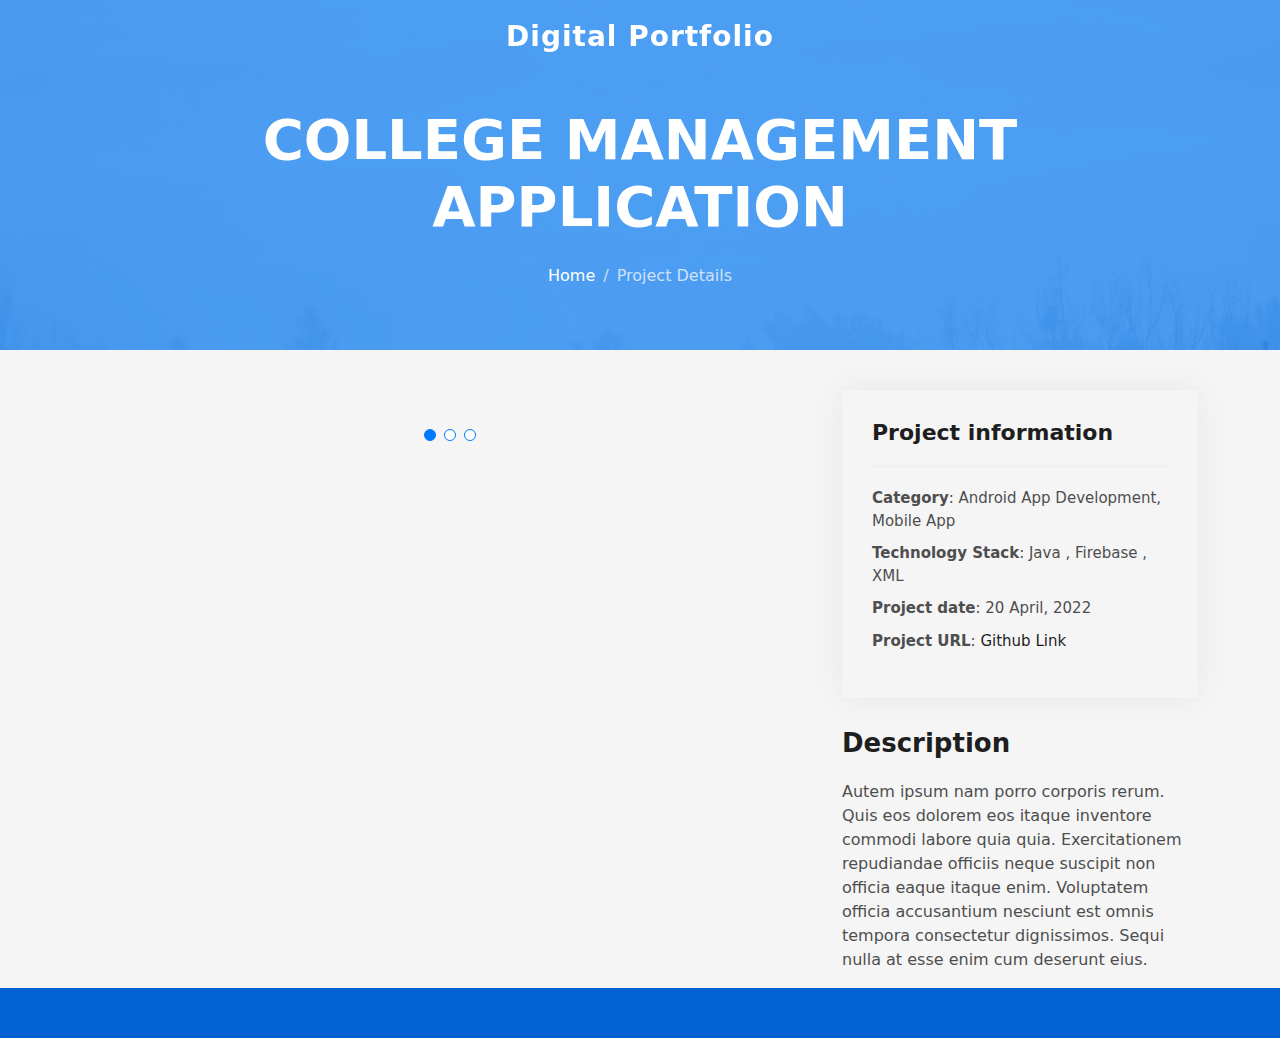
==== project-2.html @ 9c868633 "Add files via upload" ====
<!DOCTYPE html>
<html lang="en">

<head>
  <meta charset="utf-8">
  <meta content="width=device-width, initial-scale=1.0" name="viewport">

  <title>Sahil Bhawani-App Development</title>
  <meta content="" name="description">
  <meta content="" name="keywords">

  <!-- Favicons -->
  <link href="assets/img/logo-4.jpg" rel="icon">
  <link href="assets/img/apple-touch-icon.png" rel="apple-touch-icon">

  <!-- Vendor CSS Files -->
  <link href="assets/vendor/bootstrap/css/bootstrap.min.css" rel="stylesheet">
  <link href="assets/vendor/bootstrap-icons/bootstrap-icons.css" rel="stylesheet">
  <link href="assets/vendor/glightbox/css/glightbox.min.css" rel="stylesheet">
  <link href="assets/vendor/swiper/swiper-bundle.min.css" rel="stylesheet">

  <!-- Template Main CSS File -->
  <link href="assets/css/style.css" rel="stylesheet">
</head>

<body>

  <!-- ======= Header ======= -->
  <header id="header" class="fixed-top">
    <div class="container d-flex align-items-center justify-content-between">

      <h1 class="logo1"><a href="index.html">Digital Portfolio</a></h1>
    </div>
  </header><!-- End Header -->

  <div class="hero hero-single route bg-image" style="background-image: url(assets/img/overlay-bg.jpg)">
    <div class="overlay-mf"></div>
    <div class="hero-content display-table">
      <div class="table-cell">
        <div class="container">
          <h2 class="hero-title mb-4">College Management Application</h2>
          <ol class="breadcrumb d-flex justify-content-center">
            <li class="breadcrumb-item">
              <a href="index.html">Home</a>
            </li>
            <li class="breadcrumb-item active">Project Details</li>
          </ol>
        </div>
      </div>
    </div>
  </div>

  <main id="main">

    <!-- ======= Portfolio Details Section ======= -->
    <section id="portfolio-details" class="portfolio-details">
      <div class="container">

        <div class="row gy-4">

          <div class="col-lg-8">
            <div class="portfolio-details-slider swiper">
              <div class="swiper-wrapper align-items-center">

                <div class="swiper-slide">
                  <img src="assets/img/portfolio-details-1.jpg" alt="">
                </div>

                <div class="swiper-slide">
                  <img src="assets/img/portfolio-details-2.jpg" alt="">
                </div>

                <div class="swiper-slide">
                  <img src="assets/img/portfolio-details-3.jpg" alt="">
                </div>

              </div>
              <div class="swiper-pagination"></div>
            </div>
          </div>

          <div class="col-lg-4">
            <div class="portfolio-info">
              <h3>Project information</h3>
              <ul>
                <li><strong>Category</strong>: Android App Development, Mobile App</li>
                <li><strong>Technology Stack</strong>: Java , Firebase , XML</li>
                <li><strong>Project date</strong>: 20 April, 2022</li>
                <li><strong>Project URL</strong>: <a class="hover" href="https://drive.google.com/drive/folders/1hsqKF8RBBpRSfuTF2zzUp4gV_x_RzNjK?usp=sharing">Github Link</a></li>
              </ul>
            </div>
            <div class="portfolio-description">
              <h2>Description</h2>
              <p>
                Autem ipsum nam porro corporis rerum. Quis eos dolorem eos itaque inventore commodi labore quia quia. Exercitationem repudiandae officiis neque suscipit non officia eaque itaque enim. Voluptatem officia accusantium nesciunt est omnis tempora consectetur dignissimos. Sequi nulla at esse enim cum deserunt eius.
              </p>
            </div>
          </div>

        </div>

      </div>
    </section><!-- End Portfolio Details Section -->

  </main><!-- End #main -->

  <!-- ======= Footer ======= -->
  <footer>
    <div class="container">
      <div class="row">
        <div class="col-sm-12">
          <div class="copyright-box">
            </div>
          </div>
        </div>
      </div>
    </div>
  </footer> <!-- End  Footer -->

  <div id="preloader"></div>
  <a href="#" class="back-to-top d-flex align-items-center justify-content-center"><i class="bi bi-arrow-up-short"></i></a>

  <!-- Vendor JS Files -->
  <script src="assets/vendor/purecounter/purecounter_vanilla.js"></script>
  <script src="assets/vendor/bootstrap/js/bootstrap.bundle.min.js"></script>
  <script src="assets/vendor/glightbox/js/glightbox.min.js"></script>
  <script src="assets/vendor/swiper/swiper-bundle.min.js"></script>
  <script src="assets/vendor/typed.js/typed.min.js"></script>
  <script src="assets/vendor/php-email-form/validate.js"></script>

  <!-- Template Main JS File -->
  <script src="assets/js/main.js"></script>

</body>

</html>
---- assets/css/style.css ----
body {
  background-color: #f5f5f5;
  color: #4e4e4e;
}

h1,
h2,
h3,
h4,
h5,
h6 {
  color: #1e1e1e;
}

a {
  color: #1e1e1e;
  text-decoration: none;
  transition: all 0.5s ease-in-out;
}

a:hover {
  color: #0078ff;
  text-decoration: none;
  transition: all 0.5s ease-in-out;
}

.p-r {
  position: relative;
}

.color-a {
  text-decoration: none;
  color: #0078ff;
}

.color-d {
  color: #f5f5f5;
}

.color-text-a {
  text-decoration: none;
  color: #4e4e4e;
}

.box-shadow,
.card-blog,
.work-box,
.service-box,
.paralax-mf {
  box-shadow: 0 13px 8px -10px rgba(0, 0, 0, 0.1);
}

.box-shadow-a,
.button:hover {
  text-decoration: none;
  box-shadow: 0 0 0 4px #cde1f8;
}

.display-5 {
  font-size: 2.5rem;
  font-weight: 300;
  line-height: 1.1;
}

.display-6 {
  font-size: 2rem;
  font-weight: 300;
  line-height: 1.1;
}

.avatar {
  width: 32px;
  height: 32px;
  margin-right: 4px;
  overflow: hidden;
}

.bg-image {
  background-repeat: no-repeat;
  background-attachment: fixed;
  background-size: cover;
  background-position: center center;
}

@media (max-width: 1024px) {
  .bg-image {
    background-attachment: scroll;
  }
}

.overlay-mf {
  background-color: #0078ff;
}

.overlay-mf {
  position: absolute;
  top: 0;
  left: 0px;
  padding: 0;
  height: 100%;
  width: 100%;
  opacity: 0.7;
}

.paralax-mf {
  position: relative;
  padding: 8rem 0;
}

.display-table {
  width: 100%;
  height: 100%;
  display: table;
}

.table-cell {
  display: table-cell;
  vertical-align: middle;
}

/*--/ Sections /--*/
.sect-4 {
  padding: 4rem 0;
}

.sect-pt4 {
  padding-top: 4rem;
}

.sect-mt4 {
  margin-top: 4rem;
}

/*--/ Title s /--*/
.title-s {
  font-weight: 600;
  color: #1e1e1e;
  font-size: 1.1rem;
}

/*--/ Title A /--*/
.title-box {
  margin-bottom: 4rem;
}

.title-a {
  text-decoration: none;
  font-size: 3rem;
  font-weight: bold;
  text-transform: uppercase;
}

.subtitle-a {
  text-decoration: none;
  color: #4e4e4e;
}

.line-mf {
  width: 40px;
  height: 5px;
  background-color: #0078ff;
  margin: 0 auto;
}

/*--/ Title Left /--*/
.title-box-2 {
  margin-bottom: 3rem;
}

.title-left {
  font-size: 2rem;
  position: relative;
}

.title-left:before {
  content: "";
  position: absolute;
  height: 3px;
  background-color: #0078ff;
  width: 100px;
  bottom: -12px;
}

/*------/ Box /------*/
.box-pl2 {
  padding-left: 2rem;
}

.box-shadow-full {
  padding: 3rem 1.25rem;
  position: relative;
  background-color: #fff;
  margin-bottom: 3rem;
  z-index: 2;
  box-shadow: 0 1px 1px 0 rgba(0, 0, 0, 0.06), 0 2px 5px 0 rgba(0, 0, 0, 0.2);
}

@media (min-width: 768px) {
  .box-shadow-full {
    padding: 3rem;
  }
}

/*------/ Socials /------*/
.socials {
  padding: 1.5rem 0;
}

.socials ul li {
  display: inline-block;
}

.socials .ico-circle {
  height: 40px;
  width: 40px;
  font-size: 1.2rem;
  border-radius: 50%;
  line-height: 1.6;
  margin: 0 15px 0 0;
  box-shadow: 0 0 0 3px #0078ff;
  transition: all 500ms ease;
}

.socials .ico-circle:hover {
  background-color: #0078ff;
  color: #fff;
  box-shadow: 0 0 0 3px #cde1f8;
  transition: all 500ms ease;
}

/*------/ Ul resect /------*/
.ul-resect,
.widget-tags ul,
.widget-sidebar .list-sidebar,
.box-comments .list-comments,
.blog-wrapper .post-meta ul,
.list-ico,
.socials ul {
  list-style: none;
  padding-left: 0;
  margin-bottom: 0;
}

.list-ico {
  line-height: 2;
}

.list-ico span {
  color: #0078ff;
  margin-right: 10px;
}

/*------/ Ico Circle /------*/
.ico-circle {
  height: 100px;
  width: 100px;
  font-size: 2rem;
  border-radius: 50%;
  line-height: 1.55;
  margin: 0 auto;
  text-align: center;
  box-shadow: 0 0 0 10px #0078ff;
  display: block;
}

/*------/ Owl Carousel /------*/
.owl-theme .owl-dots {
  text-align: center;
  margin-top: 18px;
}

.owl-theme .owl-dots .owl-dot {
  display: inline-block;
}

.owl-theme .owl-dots .owl-dot span {
  width: 18px;
  height: 7px;
  margin: 5px 5px;
  background: #cde1f8;
  border: 0px solid #cde1f8;
  display: block;
  transition: all 0.6s ease-in-out;
  cursor: pointer;
}

.owl-theme .owl-dots .owl-dot:hover span {
  background-color: #cde1f8;
}

.owl-theme .owl-dots .owl-dot.active span {
  background-color: #1B1B1B;
  width: 25px;
}

/*--/ Scrolltop s /--*/
.scrolltop-mf {
  position: relative;
  display: none;
}

.scrolltop-mf span {
  z-index: 999;
  position: fixed;
  width: 42px;
  height: 42px;
  background-color: #0078ff;
  opacity: 0.7;
  font-size: 1.6rem;
  line-height: 1.5;
  text-align: center;
  color: #fff;
  top: auto;
  left: auto;
  right: 30px;
  bottom: 50px;
  cursor: pointer;
  border-radius: 50%;
}

/*--------------------------------------------------------------
# Back to top button
--------------------------------------------------------------*/
.back-to-top {
  position: fixed;
  visibility: hidden;
  opacity: 0;
  right: 15px;
  bottom: 15px;
  z-index: 996;
  background: #0078ff;
  width: 40px;
  height: 40px;
  border-radius: 50px;
  transition: all 0.4s;
}

.back-to-top i {
  font-size: 28px;
  color: #fff;
  line-height: 0;
}

.back-to-top:hover {
  background: #298eff;
  color: #fff;
}

.back-to-top.active {
  visibility: visible;
  opacity: 1;
}

/*------/ Prelaoder /------*/
#preloader {
  position: fixed;
  top: 0;
  left: 0;
  right: 0;
  bottom: 0;
  z-index: 9999;
  overflow: hidden;
  background: #fff;
}

#preloader:before {
  content: "";
  position: fixed;
  top: calc(50% - 30px);
  left: calc(50% - 30px);
  border: 6px solid #f2f2f2;
  border-top: 6px solid #0078ff;
  border-radius: 50%;
  width: 60px;
  height: 60px;
  -webkit-animation: animate-preloader 1s linear infinite;
  animation: animate-preloader 1s linear infinite;
}

@-webkit-keyframes animate-preloader {
  0% {
    transform: rotate(0deg);
  }

  100% {
    transform: rotate(360deg);
  }
}

@keyframes animate-preloader {
  0% {
    transform: rotate(0deg);
  }

  100% {
    transform: rotate(360deg);
  }
}

/*------/ Button /------*/
.button {
  display: inline-block;
  padding: 0.3rem 0.6rem;
  text-align: center;
  vertical-align: middle;
  -webkit-user-select: none;
  -moz-user-select: none;
  user-select: none;
  font-size: 1rem;
  border-radius: 0.3rem;
  border: 1px solid transparent;
  transition: all 500ms ease;
  cursor: pointer;
}

.button:focus {
  outline: 0;
}

.button:hover {
  background-color: #0062d3;
  color: #fff;
  transition: all 500ms ease;
}

.button-a {
  text-decoration: none;
  background-color: #0078ff;
  color: #fff;
  border-color: #cde1f8;
}

.button-big {
  padding: 0.9rem 2.3rem;
  font-size: 1.2rem;
}

.button-rouded {
  border-radius: 5rem;
}

.btn-lg {
  padding: 0.5rem 1rem;
  font-size: 1.25rem;
  line-height: 1.5;
  border-radius: 0.3rem;
}

/*--------------------------------------------------------------
# Header
--------------------------------------------------------------*/
#header {
  transition: all 0.5s;
  z-index: 997;
  padding: 20px 0;
}

#header .logo {
  font-size: 28px;
  margin: 0;
  padding: 0;
  font-weight: 600;
  letter-spacing: 1px;
}

#header .logo a {
  color: #fff;
}

#header .logo img {
  max-height: 40px;
}

#header .logo1 {
  font-size: 28px;
  align-items: center;
  margin-left: auto;
  margin-right: auto;
  padding: 0;
  font-weight: 600;
  letter-spacing: 1px;
}

#header .logo1 a {
  color: #fff;
}

#header .logo1 img {
  max-height: 40px;
}

#header.header-scrolled {
  background: rgba(0, 0, 0, 0.9);
  padding: 12px 0;
}

/*--------------------------------------------------------------
# Navigation Menu
--------------------------------------------------------------*/
/**
* Desktop Navigation 
*/
.navbar {
  padding: 0;
}

.navbar ul {
  margin: 0;
  padding: 0;
  display: flex;
  list-style: none;
  align-items: center;
}

.navbar li {
  position: relative;
}

.navbar>ul>li {
  white-space: nowrap;
  padding: 10px 0 10px 30px;
}

.navbar a,
.navbar a:focus {
  display: flex;
  align-items: center;
  justify-content: space-between;
  color: #fff;
  font-size: 16px;
  font-weight: 600;
  padding: 0;
  white-space: nowrap;
  transition: 0.3s;
  letter-spacing: 0.4px;
  position: relative;
  text-transform: uppercase;
}

.navbar a i,
.navbar a:focus i {
  font-size: 12px;
  line-height: 0;
  margin-left: 5px;
}

.navbar>ul>li>a:before {
  content: "";
  position: absolute;
  width: 100%;
  height: 2px;
  bottom: -6px;
  left: 0;
  width: 0;
  background-color: #fff;
  visibility: hidden;
  transition: all 0.3s ease-in-out 0s;
}

.navbar a:hover:before,
.navbar li:hover>a:before,
.navbar .active:before {
  visibility: visible;
  width: 80%;
}

.navbar a:hover,
.navbar .active,
.navbar .active:focus,
.navbar li:hover>a {
  color: #fff;
}

.navbar .dropdown ul {
  display: block;
  position: absolute;
  left: 30px;
  top: calc(100% + 30px);
  margin: 0;
  padding: 10px 0;
  z-index: 99;
  opacity: 0;
  visibility: hidden;
  background: #fff;
  box-shadow: 0px 0px 30px rgba(127, 137, 161, 0.25);
  transition: 0.3s;
}

.navbar .dropdown ul li {
  min-width: 200px;
}

.navbar .dropdown ul a {
  padding: 10px 20px;
  font-size: 14px;
  text-transform: none;
  color: #4e4e4e;
}

.navbar .dropdown ul a i {
  font-size: 12px;
}

.navbar .dropdown ul a:hover,
.navbar .dropdown ul .active:hover,
.navbar .dropdown ul li:hover>a {
  color: #0078ff;
}

.navbar .dropdown:hover>ul {
  opacity: 1;
  top: 100%;
  visibility: visible;
}

.navbar .dropdown .dropdown ul {
  top: 0;
  left: calc(100% - 30px);
  visibility: hidden;
}

.navbar .dropdown .dropdown:hover>ul {
  opacity: 1;
  top: 0;
  left: 100%;
  visibility: visible;
}

@media (max-width: 1366px) {
  .navbar .dropdown .dropdown ul {
    left: -90%;
  }

  .navbar .dropdown .dropdown:hover>ul {
    left: -100%;
  }
}

/**
* Mobile Navigation 
*/
.mobile-nav-toggle {
  color: #fff;
  font-size: 28px;
  cursor: pointer;
  display: none;
  line-height: 0;
  transition: 0.5s;
}

@media (max-width: 991px) {
  .mobile-nav-toggle {
    display: block;
  }

  .navbar ul {
    display: none;
  }
}

.navbar-mobile {
  position: fixed;
  overflow: hidden;
  top: 0;
  right: 0;
  left: 0;
  bottom: 0;
  background: rgba(78, 78, 78, 0.9);
  transition: 0.3s;
  z-index: 999;
}

.navbar-mobile .mobile-nav-toggle {
  position: absolute;
  top: 15px;
  right: 15px;
}

.navbar-mobile ul {
  display: block;
  position: absolute;
  top: 55px;
  right: 15px;
  bottom: 15px;
  left: 15px;
  padding: 10px 0;
  background-color: #fff;
  overflow-y: auto;
  transition: 0.3s;
}

.navbar-mobile>ul>li {
  padding: 0;
}

.navbar-mobile a:hover:before,
.navbar-mobile li:hover>a:before,
.navbar-mobile .active:before {
  visibility: hidden;
}

.navbar-mobile a,
.navbar-mobile a:focus {
  padding: 10px 20px;
  font-size: 15px;
  color: #4e4e4e;
}

.navbar-mobile a:hover,
.navbar-mobile .active,
.navbar-mobile li:hover>a {
  color: #0078ff;
}

.navbar-mobile .getstarted,
.navbar-mobile .getstarted:focus {
  margin: 15px;
}

.navbar-mobile .dropdown ul {
  position: static;
  display: none;
  margin: 10px 20px;
  padding: 10px 0;
  z-index: 99;
  opacity: 1;
  visibility: visible;
  background: #fff;
  box-shadow: 0px 0px 30px rgba(127, 137, 161, 0.25);
}

.navbar-mobile .dropdown ul li {
  min-width: 200px;
}

.navbar-mobile .dropdown ul a {
  padding: 10px 20px;
}

.navbar-mobile .dropdown ul a i {
  font-size: 12px;
}

.navbar-mobile .dropdown ul a:hover,
.navbar-mobile .dropdown ul .active:hover,
.navbar-mobile .dropdown ul li:hover>a {
  color: #0078ff;
}

.navbar-mobile .dropdown>.dropdown-active {
  display: block;
}

/*--------------------------------------------------------------
# Hero Section
--------------------------------------------------------------*/
.hero {
  height: 100vh;
  position: relative;
  color: #fff;
}

.hero .hero-content {
  text-align: center;
  position: absolute;
}

.hero .overlay-itro {
  background-color: rgba(0, 0, 0, 0.6);
  position: absolute;
  top: 0;
  left: 0px;
  padding: 0;
  height: 100%;
  width: 100%;
  opacity: 0.9;
}

.hero .hero-title {
  color: #fff;
  font-weight: 600;
  font-size: 3rem;
}

@media (min-width: 768px) {
  .hero .hero-title {
    font-size: 4.5rem;
  }
}

.hero .hero-subtitle {
  font-size: 1.5rem;
  font-weight: 600;
}

@media (min-width: 768px) {
  .hero .hero-subtitle {
    font-size: 2.5rem;
  }
}

.hero .text-slider-items {
  display: none;
}

.hero-single {
  height: 350px;
}

.hero-single .hero-content {
  margin-top: 30px;
}

.hero-single .hero-title {
  text-transform: uppercase;
  font-size: 3rem;
}

@media (min-width: 768px) {
  .hero-single .hero-title {
    font-size: 3.5rem;
  }
}

.hero-single .breadcrumb {
  background-color: transparent;
  color: #0078ff;
}

.hero-single .breadcrumb .breadcrumb-item:before {
  color: #cde1f8;
}

.hero-single .breadcrumb .breadcrumb-item.active {
  color: #cde1f8;
}

.hero-single .breadcrumb a {
  color: #fff;
}

/*--------------------------------------------------------------
# About
--------------------------------------------------------------*/
.about-mf .box-shadow-full {
  padding-top: 4rem;
  padding-bottom: 4rem;
}

.about-mf .about-img {
  margin-bottom: 2rem;
}

.about-mf .about-img img {
  margin-left: 10px;
}

@media (min-width: 767px) {
  .about-mf .box-pl2 {
    margin-top: 3rem;
    padding-left: 0rem;
  }
}

.about-info{
  margin-top: 75px;
}

.resume_button{
  margin-top: 50px;
}

.skill-mf span {
  color: #4e4e4e;
}

.skill-mf .progress {
  background-color: #cde1f8;
  margin: 0.5rem 0 1.2rem 0;
  border-radius: 0;
  height: 0.7rem;
}

.skill-mf .progress .progress-bar {
  height: 0.7rem;
  background-color: #0078ff;
}

a.hover:hover{
  text-decoration: underline;
}

/*--------------------------------------------------------------
# Services
--------------------------------------------------------------*/
.service-box {
  background-color: #fff;
  padding: 2.5rem 1.3rem;
  border-radius: 1rem;
  margin-bottom: 3rem;
  text-align: center;
}

.service-box:hover .ico-circle {
  transition: all 500ms ease;
  color: #fff;
  background-color: #0078ff;
  box-shadow: 0 0 0 10px #cde1f8;
}

.service-box .service-ico {
  margin-bottom: 1rem;
  color: #1e1e1e;
}

.service-box .ico-circle {
  transition: all 500ms ease;
  display: inline-flex;
  align-items: center;
  justify-content: center;
}

.service-box .ico-circle i {
  line-height: 0;
  font-size: 40px;
}

.service-box .s-title {
  font-size: 1.4rem;
  text-transform: uppercase;
  text-align: center;
  padding: 0.4rem 0;
}

.service-box .s-description {
  color: #4e4e4e;
}

/*--------------------------------------------------------------
# Counter
--------------------------------------------------------------*/
.counter-box {
  color: #fff;
  text-align: center;
}

@media (min-width: 577px) {
  .counter-box {
    margin-bottom: 1.8rem;
  }
}

.counter-ico {
  margin-bottom: 1rem;
}

.counter-ico .ico-circle {
  height: 60px;
  width: 60px;
  line-height: 1.5;
  box-shadow: 0 0 0 10px #cde1f8;
}

.counter-num .counter {
  font-size: 2rem;
  margin-bottom: 0;
}

/*--------------------------------------------------------------
# Portfolio
--------------------------------------------------------------*/
.work-box {
  margin-bottom: 3rem;
  -webkit-backface-visibility: hidden;
  backface-visibility: hidden;
  background-color: #fff;
}

.work-box:hover img {
  transform: scale(1.3);
}

.work-img1 {
  height: 300px;
  margin-top: auto;
  margin-bottom: auto;
  margin-left: 100px;
  margin-right: auto;
  display: block;
  overflow: hidden;
}

.work-img2 {
  height: 300px;
  margin-bottom: auto;
  margin-left: auto;
  margin-right: auto;
  display: block;
  overflow: hidden;

}


.work-img {
  height: 300px;
  margin-top: auto;
  margin-bottom: auto;
  margin-left: auto;
  margin-right: auto;
  display: block;
  overflow: hidden;
}

.work-img img {
  transition: all 1s;
}

.work-img1 img {
  transition: all 1s;
}

.work-img2 img {
  transition: all 1s;
}

.work-content {
  padding: 2rem 3% 1rem 4%;
}

.work-content .w-more {
  color: #4e4e4e;
  font-size: 0.8rem;
}

.work-content .w-more .w-ctegory {
  color: #0078ff;
}

.work-content .w-like {
  font-size: 2.5rem;
  color: #0078ff;
  float: right;
}

.work-content .w-like a {
  color: #0078ff;
}

.work-content .w-like .num-like {
  font-size: 0.7rem;
}

.w-title {
  font-size: 1.2rem;
}

/*--------------------------------------------------------------
# Portfolio Details
--------------------------------------------------------------*/
.portfolio-details {
  padding-top: 40px;
}

.portfolio-details .portfolio-details-slider img {
  width: 100%;
}

.portfolio-details .portfolio-details-slider .swiper-pagination {
  margin-top: 20px;
  position: relative;
}

.portfolio-details .portfolio-details-slider .swiper-pagination .swiper-pagination-bullet {
  width: 12px;
  height: 12px;
  background-color: #fff;
  opacity: 1;
  border: 1px solid #0078ff;
}

.portfolio-details .portfolio-details-slider .swiper-pagination .swiper-pagination-bullet-active {
  background-color: #0078ff;
}

.portfolio-details .portfolio-info {
  padding: 30px;
  box-shadow: 0px 0 30px rgba(78, 78, 78, 0.08);
}

.portfolio-details .portfolio-info h3 {
  font-size: 22px;
  font-weight: 700;
  margin-bottom: 20px;
  padding-bottom: 20px;
  border-bottom: 1px solid #eee;
}

.portfolio-details .portfolio-info ul {
  list-style: none;
  padding: 0;
  font-size: 15px;
}

.portfolio-details .portfolio-info ul li+li {
  margin-top: 10px;
}

.portfolio-details .portfolio-description {
  padding-top: 30px;
}

.portfolio-details .portfolio-description h2 {
  font-size: 26px;
  font-weight: 700;
  margin-bottom: 20px;
}

.portfolio-details .portfolio-description p {
  padding: 0;
}

/*--------------------------------------------------------------
# Testimonials
--------------------------------------------------------------*/
.testimonial-box {
  color: #fff;
  text-align: center;

}


.testimonial-box .author-test {
  margin-top: 1rem;
}

.testimonial-box .author-test img {
  margin: 0 auto;
}

.testimonial-box .author {
  color: #fff;
  text-transform: uppercase;
  font-weight: 600;
  margin: 1rem 0;
  display: block;
  font-size: 1.4rem;
}

.testimonial-box .comit {
  font-size: 2rem;
  color: #0078ff;
  background-color: #fff;
  width: 52px;
  height: 52px;
  display: block;
  margin: 0 auto;
  border-radius: 50%;
  line-height: 1.6;
}

.testimonials{
  margin-top: 20px;
}

@media (min-width: 768px) {
  .testimonial-box .description {
    padding: 0 5rem;
  }
}

@media (min-width: 992px) {
  .testimonial-box .description {
    padding: 0 8rem;
  }
}

@media (min-width: 1200px) {
  .testimonial-box .description {
    padding: 0 13rem;
  }
}

.swiper-pagination {
  margin-top: 20px;
  position: relative;
}

.swiper-pagination .swiper-pagination-bullet {
  width: 12px;
  height: 12px;
  background-color: rgba(255, 255, 255, 0.4);
  opacity: 1;
}

.swiper-pagination .swiper-pagination-bullet-active {
  background-color: #fff;
}

/*--------------------------------------------------------------
# Contact
--------------------------------------------------------------*/
.footer-paralax {
  padding: 4rem 0 0 0;
}

.contact-mf {
  margin-top: 4rem;
}

@media (min-width: 767px) {
  .contact-mf .box-pl2 {
    margin-top: 3rem;
    padding-left: 0rem;
  }
}

.php-email-form .error-message {
  display: none;
  color: #fff;
  background: #ed3c0d;
  text-align: center;
  padding: 15px;
  font-weight: 600;
}

.php-email-form .sent-message {
  display: none;
  color: #fff;
  background: #18d26e;
  text-align: center;
  padding: 15px;
  font-weight: 600;
}

.php-email-form .loading {
  display: none;
  background: #fff;
  text-align: center;
  padding: 15px;
}

.php-email-form .loading:before {
  content: "";
  display: inline-block;
  border-radius: 50%;
  width: 24px;
  height: 24px;
  margin: 0 10px -6px 0;
  border: 3px solid #18d26e;
  border-top-color: #eee;
  -webkit-animation: animate-loading 1s linear infinite;
  animation: animate-loading 1s linear infinite;
}

.php-email-form input,
.php-email-form textarea {
  border-radius: 0;
  box-shadow: none;
  font-size: 14px;
}

.php-email-form input:focus,
.php-email-form textarea:focus {
  border-color: #0078ff;
}

.php-email-form input {
  padding: 10px 15px;
}

.php-email-form textarea {
  padding: 12px 15px;
  margin-bottom: 0;
}

.php-email-form button[type=submit] {
  background: #0078ff;
  border: 0;
  padding: 10px 24px;
  color: #fff;
  transition: 0.4s;
}

.php-email-form button[type=submit]:hover {
  background: #3393ff;
}

@-webkit-keyframes animate-loading {
  0% {
    transform: rotate(0deg);
  }

  100% {
    transform: rotate(360deg);
  }
}

@keyframes animate-loading {
  0% {
    transform: rotate(0deg);
  }

  100% {
    transform: rotate(360deg);
  }
}

/*------/ Sidebar /------*/
.widget-sidebar .sidebar-title {
  font-size: 1.6rem;
  font-weight: 600;
  border-left: 5px solid #0078ff;
  padding-left: 15px;
  text-transform: uppercase;
  margin-bottom: 1.5rem;
}

.widget-sidebar .list-sidebar li {
  position: relative;
  padding: 6px 0 6px 24px;
}

.widget-sidebar .list-sidebar li:before {
  position: absolute;
  content: "";
  width: 10px;
  height: 1px;
  left: 0;
  background-color: #0078ff;
  top: 20px;
}

.sidebar-search input {
  background-color: #fff;
  border-radius: 0;
  transition: all 0.5s ease-in-out;
}

.sidebar-search .btn-search {
  background-color: #0078ff;
  border-color: #0078ff;
  border-radius: 0;
  padding-left: 20px;
  padding-right: 20px;
}

.widget-tags ul li {
  display: inline-block;
  background-color: #0078ff;
  padding: 0.2rem 0.6rem;
  margin-bottom: 0.5rem;
  border-radius: 15px;
}

.widget-tags ul li a {
  color: #fff;
}

/*--------------------------------------------------------------
# Footer
--------------------------------------------------------------*/
footer {
  text-align: center;
  color: #fff;
  padding: 25px 0;
  background: #0062d3;
}

footer .copyright {
  margin-bottom: 0.3rem;
}

footer .credits {
  margin-bottom: 0;
}

footer .credits a {
  color: #fff;
}
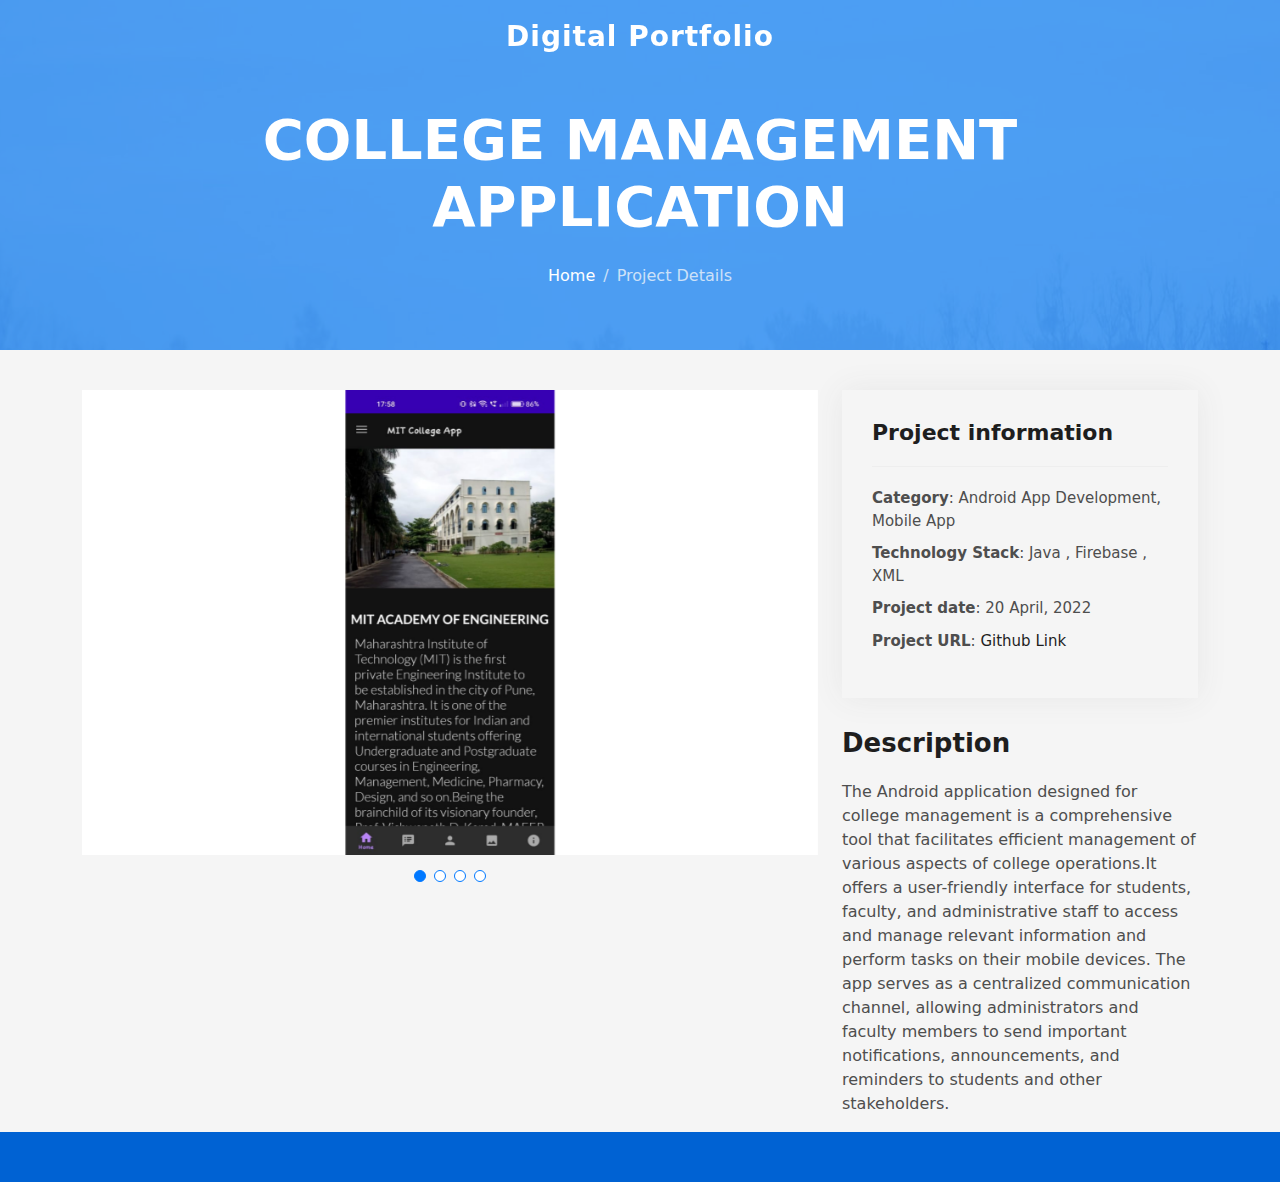
==== commit 674618bb: "Add files via upload" ====
--- a/project-2.html
+++ b/project-2.html
@@ -63,15 +63,19 @@
               <div class="swiper-wrapper align-items-center">
 
                 <div class="swiper-slide">
-                  <img src="assets/img/portfolio-details-1.jpg" alt="">
+                  <img src="assets/img/project-2-1.png" alt="">
                 </div>
 
                 <div class="swiper-slide">
-                  <img src="assets/img/portfolio-details-2.jpg" alt="">
+                  <img src="assets/img/project-2-2.png" alt="">
                 </div>
 
                 <div class="swiper-slide">
-                  <img src="assets/img/portfolio-details-3.jpg" alt="">
+                  <img src="assets/img/project-2-3.png" alt="">
+                </div>
+
+                <div class="swiper-slide">
+                  <img src="assets/img/project-2-4.png" alt="">
                 </div>
 
               </div>
@@ -92,7 +96,8 @@
             <div class="portfolio-description">
               <h2>Description</h2>
               <p>
-                Autem ipsum nam porro corporis rerum. Quis eos dolorem eos itaque inventore commodi labore quia quia. Exercitationem repudiandae officiis neque suscipit non officia eaque itaque enim. Voluptatem officia accusantium nesciunt est omnis tempora consectetur dignissimos. Sequi nulla at esse enim cum deserunt eius.
+                The Android application designed for college management is a comprehensive tool that facilitates efficient management of various aspects of college operations.It offers a user-friendly interface for students, faculty, and administrative staff to access and manage relevant information and perform tasks on their mobile devices. 
+                The app serves as a centralized communication channel, allowing administrators and faculty members to send important notifications, announcements, and reminders to students and other stakeholders. 
               </p>
             </div>
           </div>
--- a/assets/css/style.css
+++ b/assets/css/style.css
@@ -870,20 +870,30 @@
   margin-top: 50px;
 }
 
+.skill-mf {
+  margin-top: 30px;
+  background-color: #f5f5f5;
+  padding: 20px;
+  border-radius: 5px;
+  box-shadow: 0 2px 4px rgba(0, 0, 0, 0.1);
+}
+
+.title-s {
+  font-size: 18px;
+  font-weight: bold;
+  margin-bottom: 10px;
+}
+
 .skill-mf span {
-  color: #4e4e4e;
-}
-
-.skill-mf .progress {
-  background-color: #cde1f8;
-  margin: 0.5rem 0 1.2rem 0;
-  border-radius: 0;
-  height: 0.7rem;
-}
-
-.skill-mf .progress .progress-bar {
-  height: 0.7rem;
-  background-color: #0078ff;
+  margin-top: 10px;
+  display: inline-block;
+  background-color: #e9e9e9;
+  color: #333;
+  padding: 5px 15px;
+  margin-right: 15px;
+  margin-bottom: 15px;
+  border-radius: 5px;
+  font-size: 18px;
 }
 
 a.hover:hover{
